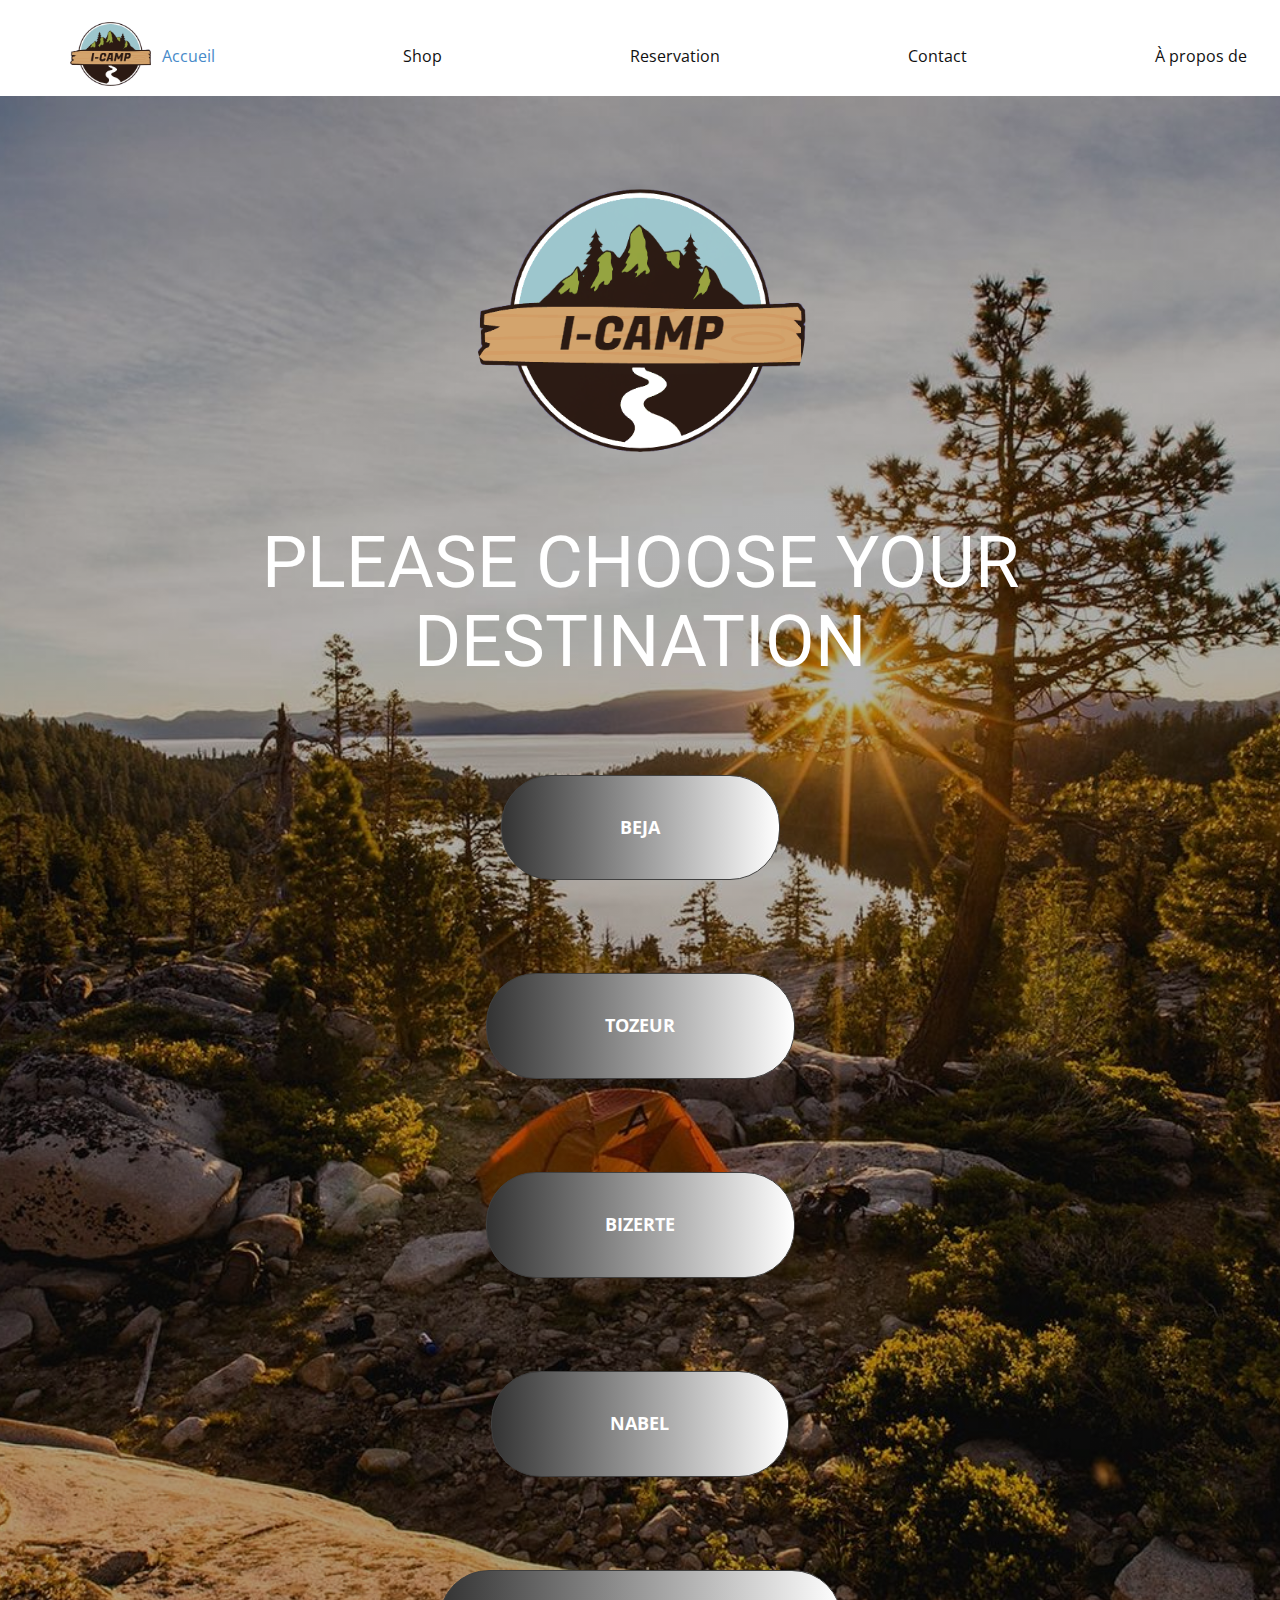
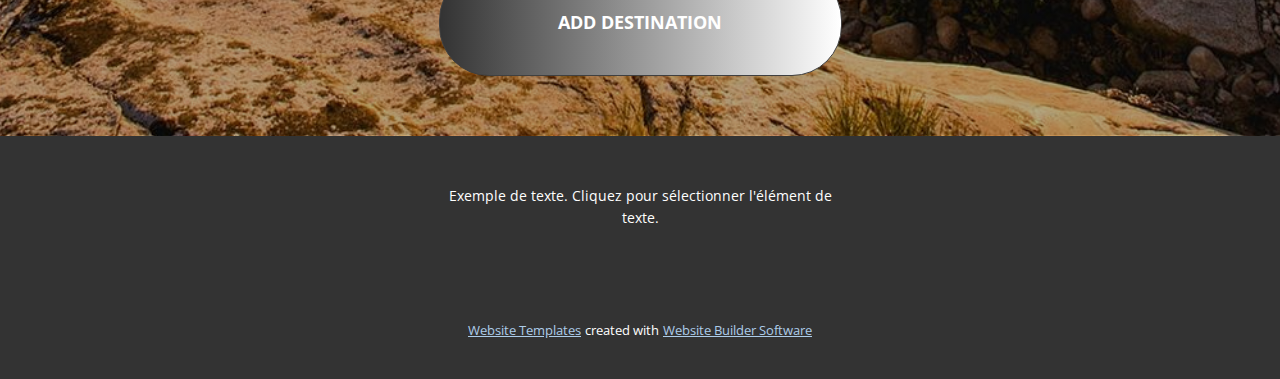
==== index.html @ 82f0f538 "init commit" ====
<!DOCTYPE html>
<html style="font-size: 16px;" lang="fr">
<head>
    <meta name="viewport" content="width=device-width, initial-scale=1.0">
    <meta charset="utf-8">
    <meta name="keywords" content="Welcome to I-CAMP SHOP">
    <meta name="description" content="">
    <title>Accueil</title>
    <link rel="stylesheet" href="css/nicepage.css" media="screen">
    <link rel="stylesheet" href="css/Accueil.css" media="screen">
    <script class="u-script" type="text/javascript" src="js/jquery.js" defer=""></script>
    <script class="u-script" type="text/javascript" src="js/nicepage.js" defer=""></script>
    <meta name="generator" content="Nicepage 5.7.9, nicepage.com">
    <meta name="referrer" content="origin">
    <link id="u-theme-google-font" rel="stylesheet"
          href="https://fonts.googleapis.com/css?family=Roboto:100,100i,300,300i,400,400i,500,500i,700,700i,900,900i|Open+Sans:300,300i,400,400i,500,500i,600,600i,700,700i,800,800i">


    <script type="application/ld+json">{
        "@context": "http://schema.org",
        "@type": "Organization",
        "name": "Site1",
        "logo": "images/mostfa.png"
    }</script>
    <meta name="theme-color" content="#478ac9">
    <meta property="og:title" content="Accueil">
    <meta property="og:type" content="website">
    <meta data-intl-tel-input-cdn-path="intlTelInput/">
</head>
<body data-home-page="Accueil.html" data-home-page-title="Accueil" class="u-body u-xl-mode" data-lang="fr">
<header class="u-clearfix u-header u-header" id="sec-4e2d">
    <div class="u-clearfix u-sheet u-sheet-1">
        <a href="https://nicepage.com" class="u-image u-logo u-image-1" data-image-width="456" data-image-height="362">
            <img src="images/mostfa.png" class="u-logo-image u-logo-image-1">
        </a>
        <nav class="u-menu u-menu-one-level u-offcanvas u-menu-1">
            <div class="menu-collapse" style="font-size: 1rem; letter-spacing: 0px;">
                <a class="u-button-style u-custom-left-right-menu-spacing u-custom-padding-bottom u-custom-top-bottom-menu-spacing u-nav-link u-text-active-palette-1-base u-text-hover-palette-2-base"
                   href="#">
                    <svg class="u-svg-link" viewBox="0 0 24 24">
                        <use xmlns:xlink="http://www.w3.org/1999/xlink" xlink:href="#menu-hamburger"></use>
                    </svg>
                    <svg class="u-svg-content" version="1.1" id="menu-hamburger" viewBox="0 0 16 16" x="0px" y="0px"
                         xmlns:xlink="http://www.w3.org/1999/xlink" xmlns="http://www.w3.org/2000/svg">
                        <g>
                            <rect y="1" width="16" height="2"></rect>
                            <rect y="7" width="16" height="2"></rect>
                            <rect y="13" width="16" height="2"></rect>
                        </g>
                    </svg>
                </a>
            </div>
            <div class="u-custom-menu u-nav-container">
                <ul class="u-nav u-unstyled u-nav-1">
                    <li class="u-nav-item"><a
                            class="u-button-style u-nav-link u-text-active-palette-1-base u-text-hover-palette-2-base"
                            href="index.html" style="padding: 10px 92px;">Accueil</a>
                    </li>
                    <li class="u-nav-item"><a
                            class="u-button-style u-nav-link u-text-active-palette-1-base u-text-hover-palette-2-base"
                            style="padding: 10px 92px;">Shop</a>
                    </li>
                    <li class="u-nav-item"><a
                            class="u-button-style u-nav-link u-text-active-palette-1-base u-text-hover-palette-2-base"
                            href="reservation/Reservation.php" style="padding: 10px 92px;">Reservation</a>
                    </li>
                    <li class="u-nav-item"><a
                            class="u-button-style u-nav-link u-text-active-palette-1-base u-text-hover-palette-2-base"
                            href="Contact.html" style="padding: 10px 92px;">Contact</a>
                    </li>
                    <li class="u-nav-item"><a
                            class="u-button-style u-nav-link u-text-active-palette-1-base u-text-hover-palette-2-base"
                            href="À-propos-de.html" style="padding: 10px 92px;">À propos de</a>
                    </li>
                </ul>
            </div>
            <div class="u-custom-menu u-nav-container-collapse">
                <div class="u-black u-container-style u-inner-container-layout u-opacity u-opacity-95 u-sidenav">
                    <div class="u-inner-container-layout u-sidenav-overflow">
                        <div class="u-menu-close"></div>
                        <ul class="u-align-center u-nav u-popupmenu-items u-unstyled u-nav-2">
                            <li class="u-nav-item"><a class="u-button-style u-nav-link" href="index.html">Accueil</a>
                            </li>
                            <li class="u-nav-item"><a class="u-button-style u-nav-link">Shop</a>
                            </li>
                            <li class="u-nav-item"><a class="u-button-style u-nav-link" href="reservation/Reservation.php">Reservation</a>
                            </li>
                            <li class="u-nav-item"><a class="u-button-style u-nav-link" href="Contact.html">Contact</a>
                            </li>
                            <li class="u-nav-item"><a class="u-button-style u-nav-link" href="À-propos-de.html">À propos
                                de</a>
                            </li>
                        </ul>
                    </div>
                </div>
                <div class="u-black u-menu-overlay u-opacity u-opacity-70"></div>
            </div>
        </nav>
    </div>
</header>
<section class="skrollable skrollable-between u-align-center u-clearfix u-image u-shading u-section-1"
         id="carousel_984b" src="" data-image-width="1980" data-image-height="1320">
    <div class="u-clearfix u-sheet u-valign-middle-xs u-sheet-1">
        <img class="u-image u-image-circle u-image-contain u-image-1" src="images/mostfa.png" alt=""
             data-image-width="456" data-image-height="362">
        <h1 class="u-text u-text-1">PLEASE CHOOSE YOUR DESTINATION</h1>
        <a href="reservation/Reservation.php"
           class="u-border-1 u-border-grey-75 u-border-hover-white u-btn u-btn-round u-button-style u-gradient u-none u-radius-50 u-text-body-alt-color u-btn-1">Beja</a>
        <a href="reservation/Reservation.php"
           class="u-border-1 u-border-grey-75 u-border-hover-white u-btn u-btn-round u-button-style u-gradient u-none u-radius-50 u-text-body-alt-color u-btn-1">Tozeur</a>
        <a href="reservation/Reservation.php"
           class="u-border-1 u-border-grey-75 u-border-hover-white u-btn u-btn-round u-button-style u-gradient u-none u-radius-50 u-text-body-alt-color u-btn-1">Bizerte</a>
        <a href="reservation/Reservation.php"
           class="u-border-1 u-border-grey-75 u-border-hover-white u-btn u-btn-round u-button-style u-gradient u-none u-radius-50 u-text-body-alt-color u-btn-1">Nabel</a>
        <a href="reservation/Reservation.php"
           class="u-border-1 u-border-grey-75 u-border-hover-white u-btn u-btn-round u-button-style u-gradient u-none u-radius-50 u-text-body-alt-color u-btn-1">Add Destination</a>
    </div>
</section>

<footer class="u-align-center u-clearfix u-footer u-grey-80 u-footer" id="sec-f3c2">
    <div class="u-clearfix u-sheet u-sheet-1">
        <p class="u-small-text u-text u-text-variant u-text-1">Exemple de texte. Cliquez pour sélectionner l'élément de
            texte.</p>
    </div>
</footer>
<section class="u-backlink u-clearfix u-grey-80">
    <a class="u-link" href="https://nicepage.com/website-templates" target="_blank">
        <span>Website Templates</span>
    </a>
    <p class="u-text">
        <span>created with</span>
    </p>
    <a class="u-link" href="" target="_blank">
        <span>Website Builder Software</span>
    </a>
</section>
</body>
</html>
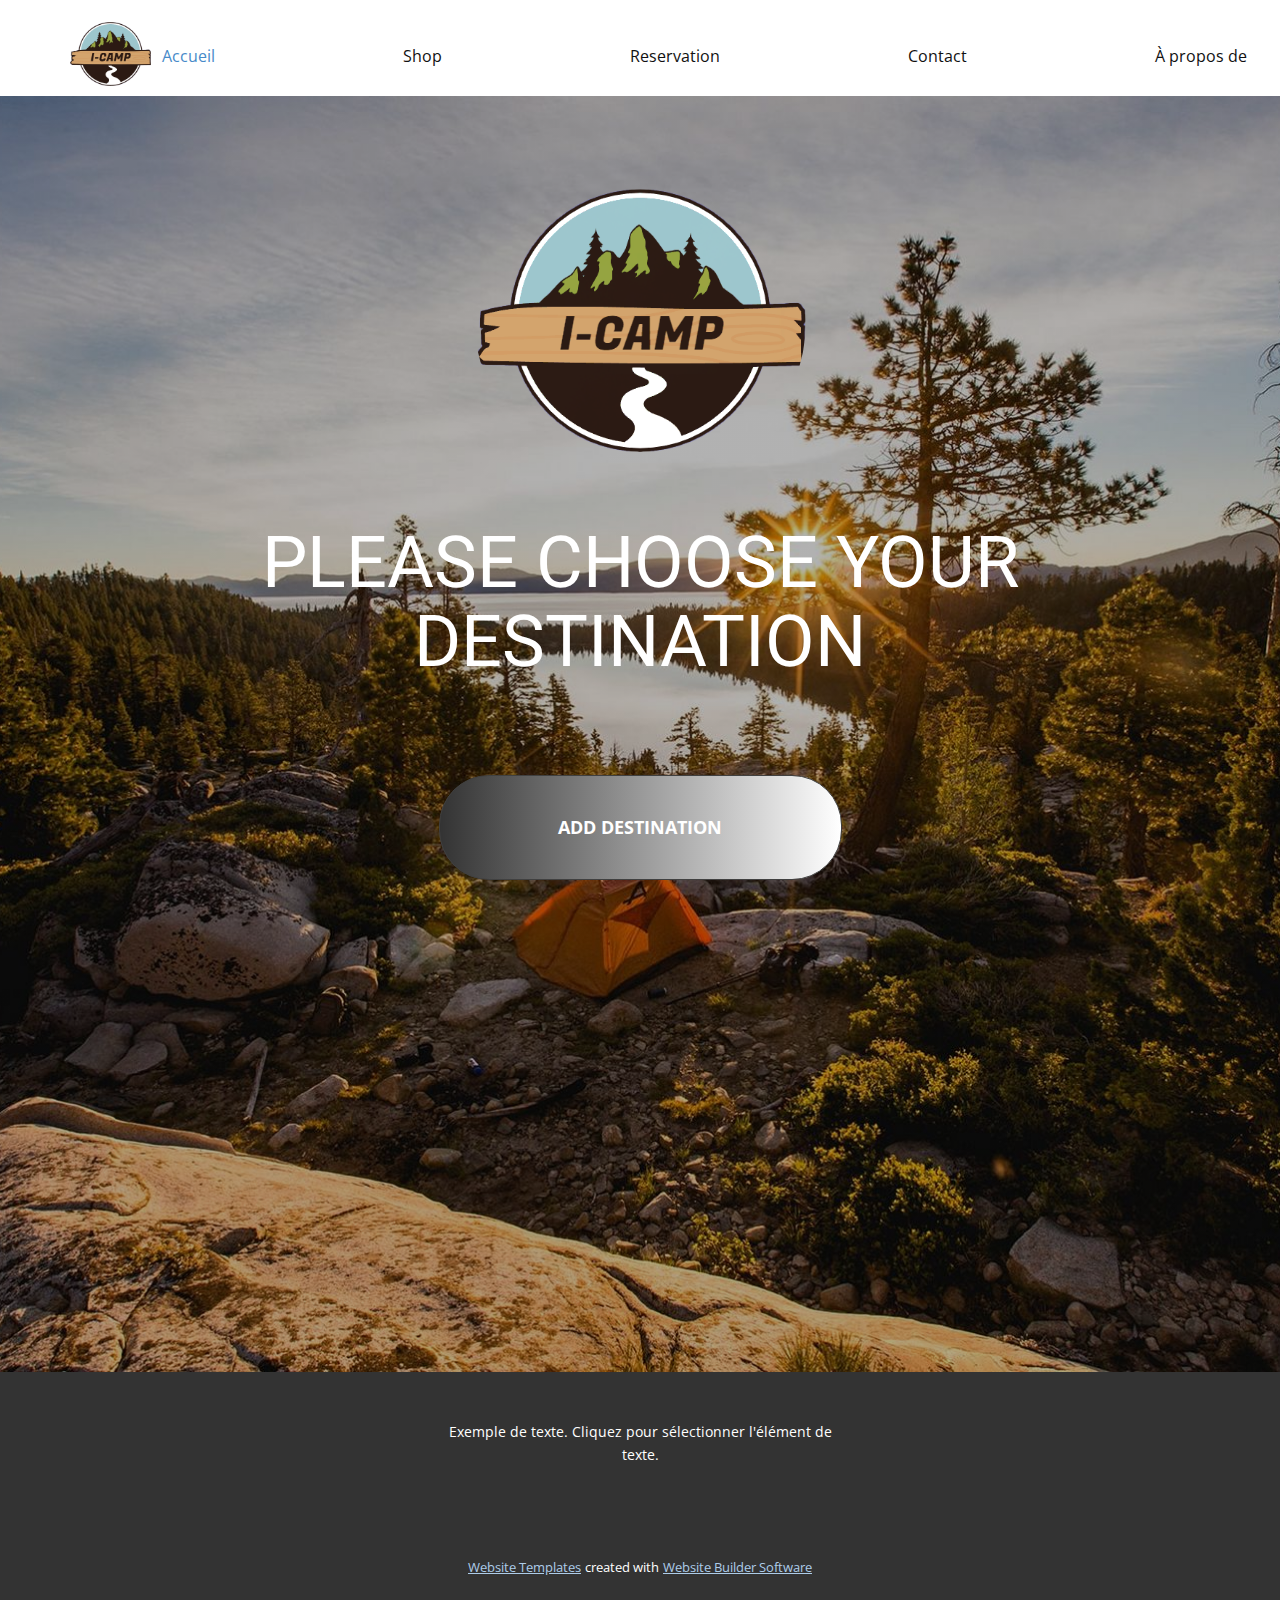
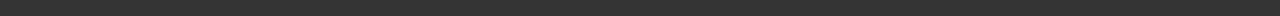
==== commit b0881737: "Merge pull request #1 from Evil192/distination" ====
--- a/index.html
+++ b/index.html
@@ -105,14 +105,6 @@
              data-image-width="456" data-image-height="362">
         <h1 class="u-text u-text-1">PLEASE CHOOSE YOUR DESTINATION</h1>
         <a href="reservation/Reservation.php"
-           class="u-border-1 u-border-grey-75 u-border-hover-white u-btn u-btn-round u-button-style u-gradient u-none u-radius-50 u-text-body-alt-color u-btn-1">Beja</a>
-        <a href="reservation/Reservation.php"
-           class="u-border-1 u-border-grey-75 u-border-hover-white u-btn u-btn-round u-button-style u-gradient u-none u-radius-50 u-text-body-alt-color u-btn-1">Tozeur</a>
-        <a href="reservation/Reservation.php"
-           class="u-border-1 u-border-grey-75 u-border-hover-white u-btn u-btn-round u-button-style u-gradient u-none u-radius-50 u-text-body-alt-color u-btn-1">Bizerte</a>
-        <a href="reservation/Reservation.php"
-           class="u-border-1 u-border-grey-75 u-border-hover-white u-btn u-btn-round u-button-style u-gradient u-none u-radius-50 u-text-body-alt-color u-btn-1">Nabel</a>
-        <a href="reservation/Reservation.php"
            class="u-border-1 u-border-grey-75 u-border-hover-white u-btn u-btn-round u-button-style u-gradient u-none u-radius-50 u-text-body-alt-color u-btn-1">Add Destination</a>
     </div>
 </section>
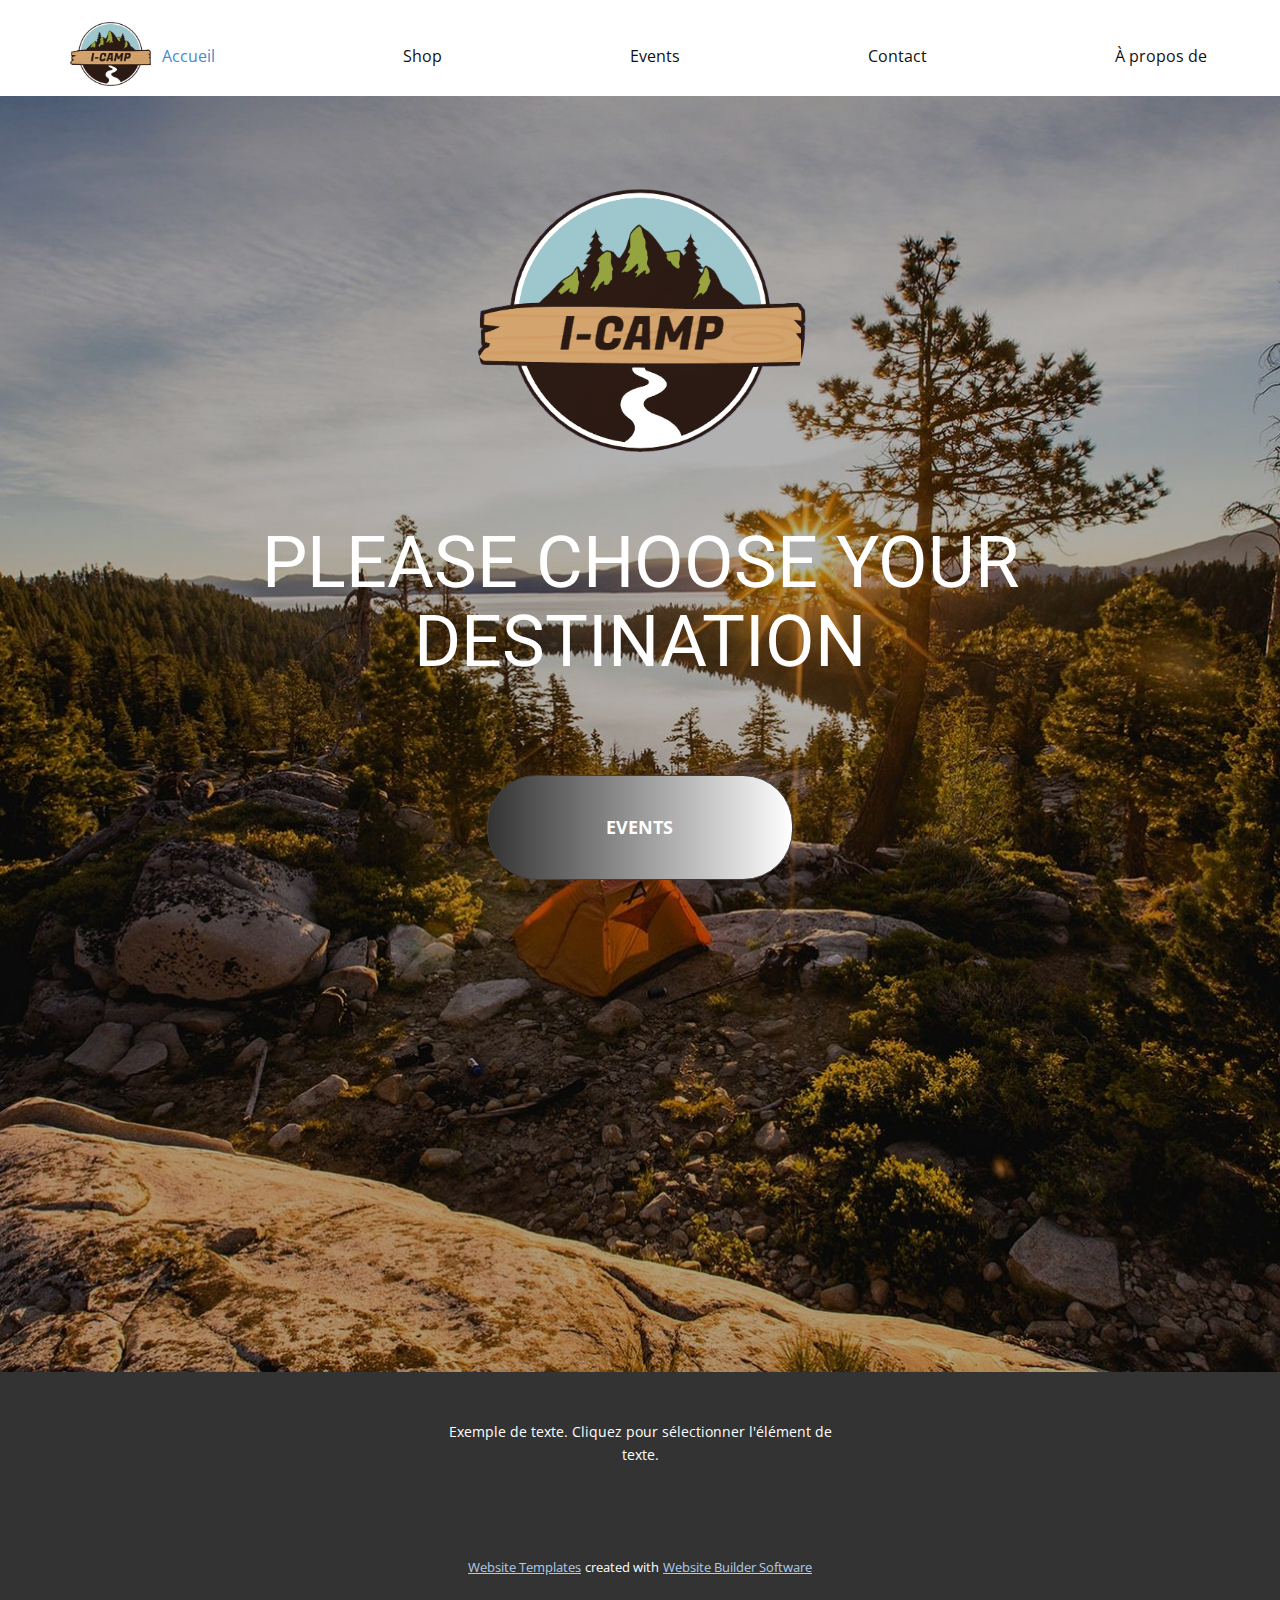
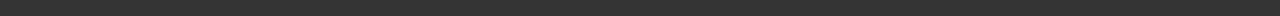
==== commit b3d3a853: "fixed add category" ====
--- a/index.html
+++ b/index.html
@@ -62,7 +62,7 @@
                     </li>
                     <li class="u-nav-item"><a
                             class="u-button-style u-nav-link u-text-active-palette-1-base u-text-hover-palette-2-base"
-                            href="reservation/Reservation.php" style="padding: 10px 92px;">Reservation</a>
+                            href="reservation/Reservation.php" style="padding: 10px 92px;">Events</a>
                     </li>
                     <li class="u-nav-item"><a
                             class="u-button-style u-nav-link u-text-active-palette-1-base u-text-hover-palette-2-base"
@@ -83,7 +83,7 @@
                             </li>
                             <li class="u-nav-item"><a class="u-button-style u-nav-link">Shop</a>
                             </li>
-                            <li class="u-nav-item"><a class="u-button-style u-nav-link" href="reservation/Reservation.php">Reservation</a>
+                            <li class="u-nav-item"><a class="u-button-style u-nav-link" href="reservation/Reservation.php">Events</a>
                             </li>
                             <li class="u-nav-item"><a class="u-button-style u-nav-link" href="Contact.html">Contact</a>
                             </li>
@@ -105,7 +105,7 @@
              data-image-width="456" data-image-height="362">
         <h1 class="u-text u-text-1">PLEASE CHOOSE YOUR DESTINATION</h1>
         <a href="reservation/Reservation.php"
-           class="u-border-1 u-border-grey-75 u-border-hover-white u-btn u-btn-round u-button-style u-gradient u-none u-radius-50 u-text-body-alt-color u-btn-1">Add Destination</a>
+           class="u-border-1 u-border-grey-75 u-border-hover-white u-btn u-btn-round u-button-style u-gradient u-none u-radius-50 u-text-body-alt-color u-btn-1">Events</a>
     </div>
 </section>
 
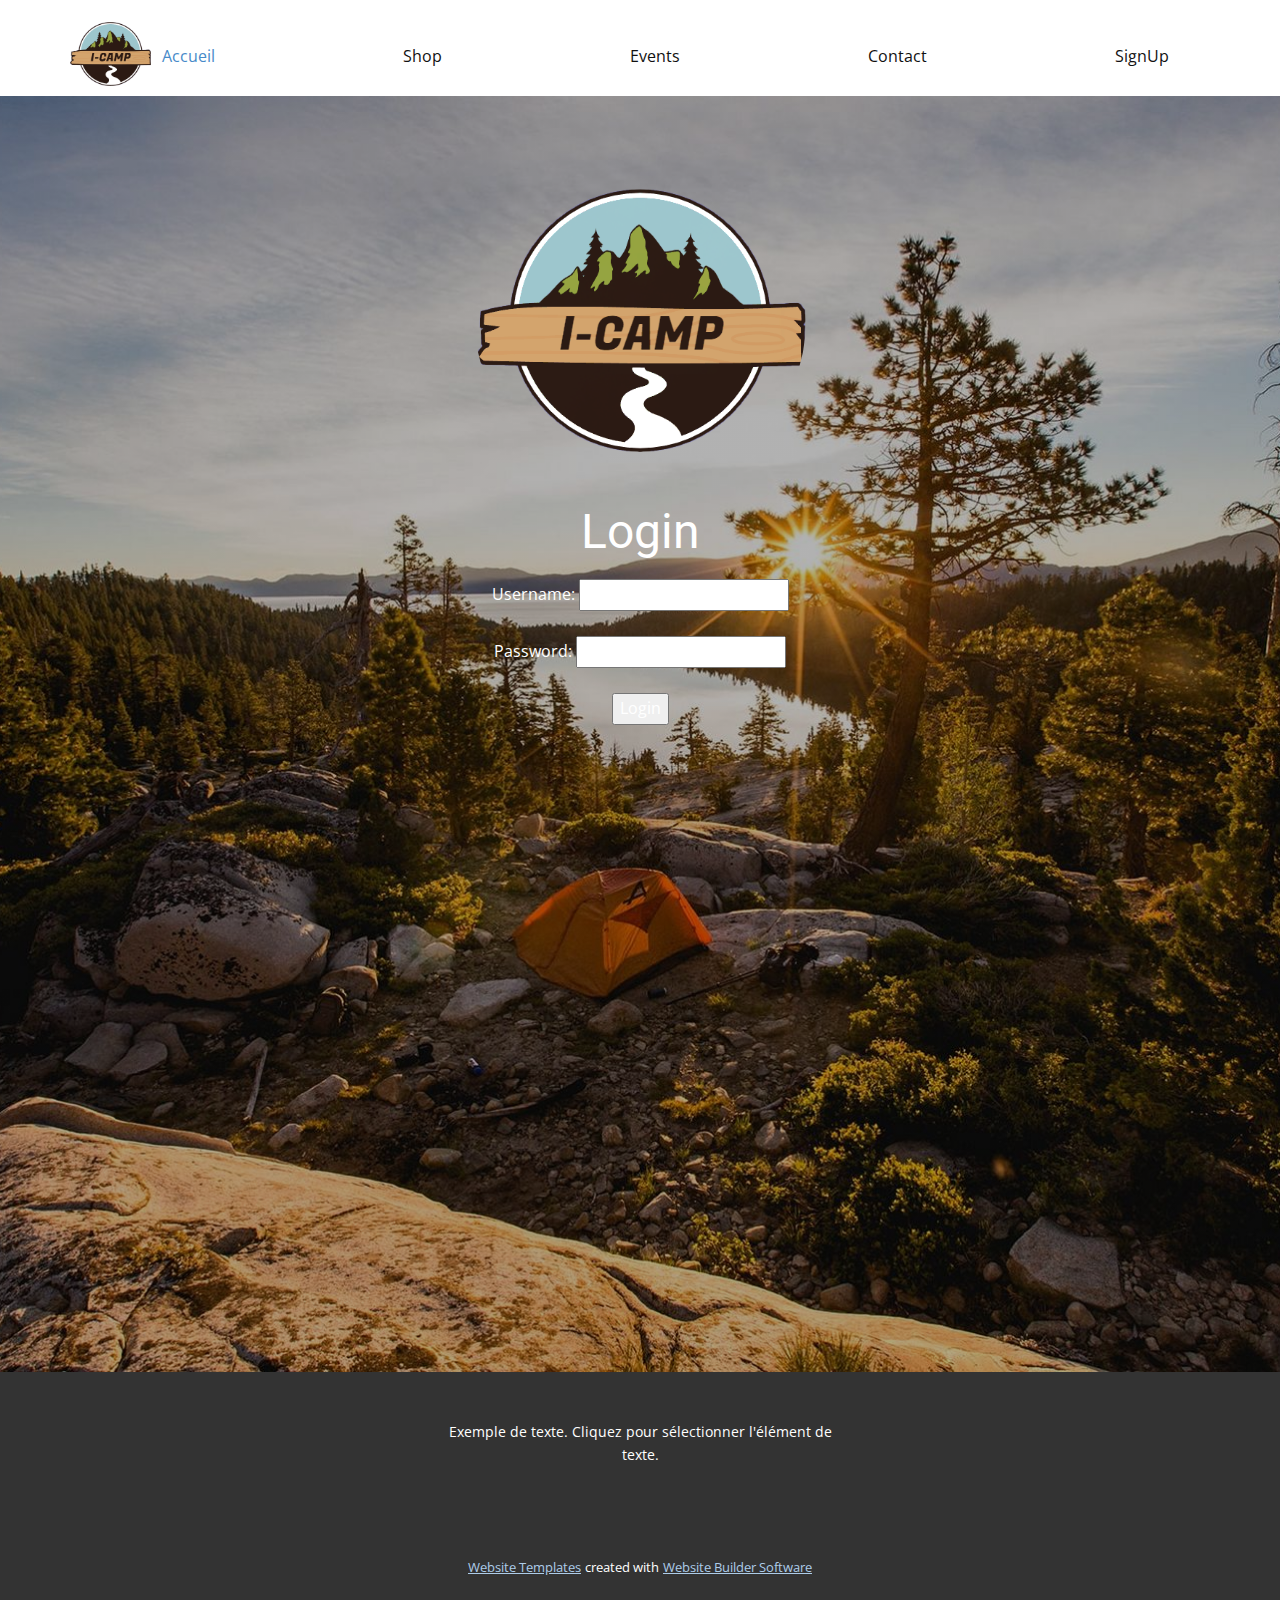
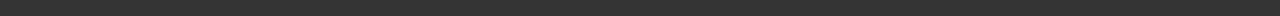
==== commit 5a89dbcc: "added signup" ====
--- a/index.html
+++ b/index.html
@@ -70,6 +70,10 @@
                     </li>
                     <li class="u-nav-item"><a
                             class="u-button-style u-nav-link u-text-active-palette-1-base u-text-hover-palette-2-base"
+                            href="signup.html" style="padding: 10px 92px;">SignUp</a>
+                    </li>
+                    <li class="u-nav-item"><a
+                            class="u-button-style u-nav-link u-text-active-palette-1-base u-text-hover-palette-2-base"
                             href="À-propos-de.html" style="padding: 10px 92px;">À propos de</a>
                     </li>
                 </ul>
@@ -87,8 +91,11 @@
                             </li>
                             <li class="u-nav-item"><a class="u-button-style u-nav-link" href="Contact.html">Contact</a>
                             </li>
+
                             <li class="u-nav-item"><a class="u-button-style u-nav-link" href="À-propos-de.html">À propos
                                 de</a>
+                            </li>
+                            <li class="u-nav-item"><a class="u-button-style u-nav-link" href="signup.php">Signup</a>
                             </li>
                         </ul>
                     </div>
@@ -100,13 +107,30 @@
 </header>
 <section class="skrollable skrollable-between u-align-center u-clearfix u-image u-shading u-section-1"
          id="carousel_984b" src="" data-image-width="1980" data-image-height="1320">
-    <div class="u-clearfix u-sheet u-valign-middle-xs u-sheet-1">
-        <img class="u-image u-image-circle u-image-contain u-image-1" src="images/mostfa.png" alt=""
-             data-image-width="456" data-image-height="362">
-        <h1 class="u-text u-text-1">PLEASE CHOOSE YOUR DESTINATION</h1>
-        <a href="reservation/Reservation.php"
-           class="u-border-1 u-border-grey-75 u-border-hover-white u-btn u-btn-round u-button-style u-gradient u-none u-radius-50 u-text-body-alt-color u-btn-1">Events</a>
-    </div>
+
+    <body>
+        <head>
+            <meta charset="utf-8">
+            <title>Login</title>
+        </head>
+        <body>
+        <div class="u-clearfix u-sheet u-valign-middle-xs u-sheet-1">
+            <img class="u-image u-image-circle u-image-contain u-image-1" src="images/mostfa.png" alt=""
+                 data-image-width="456" data-image-height="362">
+        <h2>Login</h2>
+        <form method="post" action="reservation/user.php">
+            <label for="username">Username:</label>
+            <input type="text" name="username" required><br><br>
+
+            <label for="password">Password:</label>
+            <input type="password" name="password" required><br><br>
+
+            <input type="submit" value="Login">
+        </form>
+        </div>
+        </body>
+    </form>
+    </body>
 </section>
 
 <footer class="u-align-center u-clearfix u-footer u-grey-80 u-footer" id="sec-f3c2">
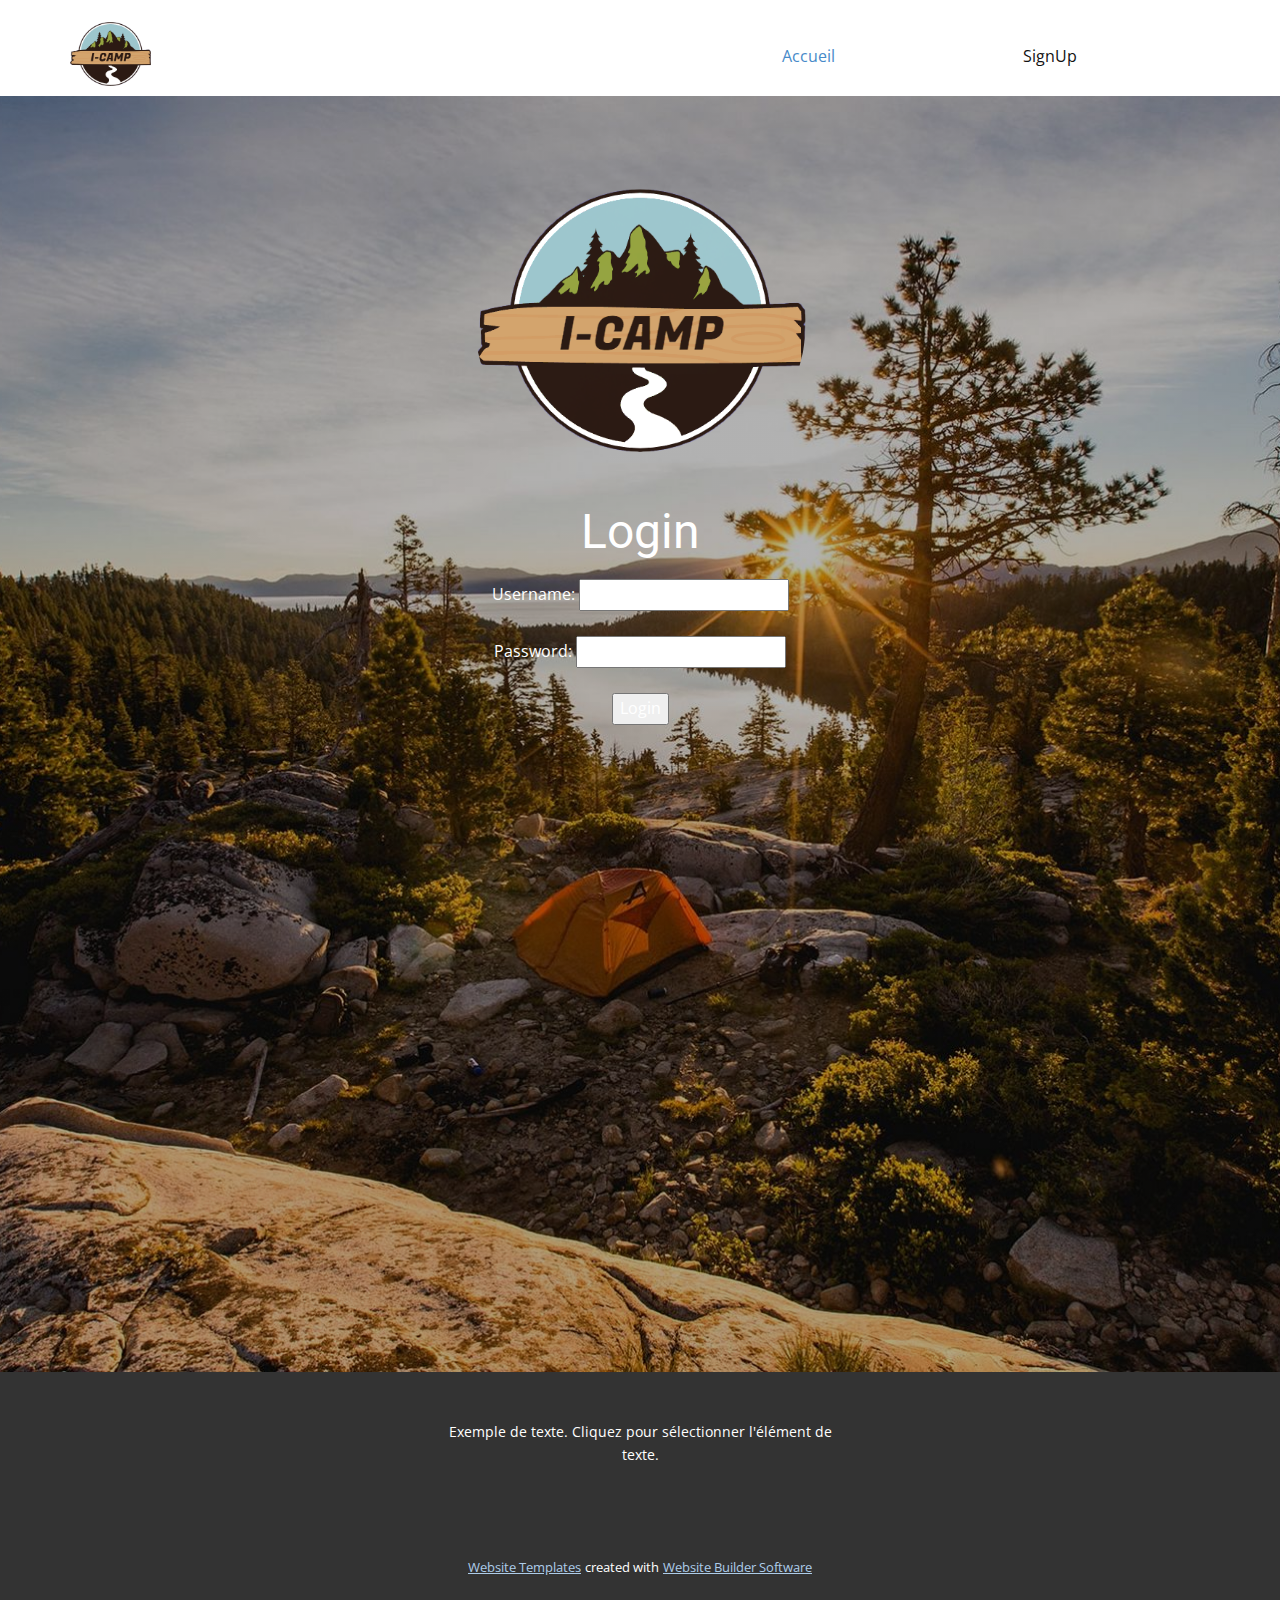
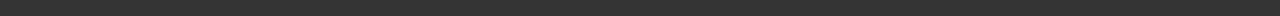
==== commit 87e6ce08: "fixed the buttons" ====
--- a/index.html
+++ b/index.html
@@ -58,23 +58,7 @@
                     </li>
                     <li class="u-nav-item"><a
                             class="u-button-style u-nav-link u-text-active-palette-1-base u-text-hover-palette-2-base"
-                            style="padding: 10px 92px;">Shop</a>
-                    </li>
-                    <li class="u-nav-item"><a
-                            class="u-button-style u-nav-link u-text-active-palette-1-base u-text-hover-palette-2-base"
-                            href="reservation/Reservation.php" style="padding: 10px 92px;">Events</a>
-                    </li>
-                    <li class="u-nav-item"><a
-                            class="u-button-style u-nav-link u-text-active-palette-1-base u-text-hover-palette-2-base"
-                            href="Contact.html" style="padding: 10px 92px;">Contact</a>
-                    </li>
-                    <li class="u-nav-item"><a
-                            class="u-button-style u-nav-link u-text-active-palette-1-base u-text-hover-palette-2-base"
                             href="signup.html" style="padding: 10px 92px;">SignUp</a>
-                    </li>
-                    <li class="u-nav-item"><a
-                            class="u-button-style u-nav-link u-text-active-palette-1-base u-text-hover-palette-2-base"
-                            href="À-propos-de.html" style="padding: 10px 92px;">À propos de</a>
                     </li>
                 </ul>
             </div>
